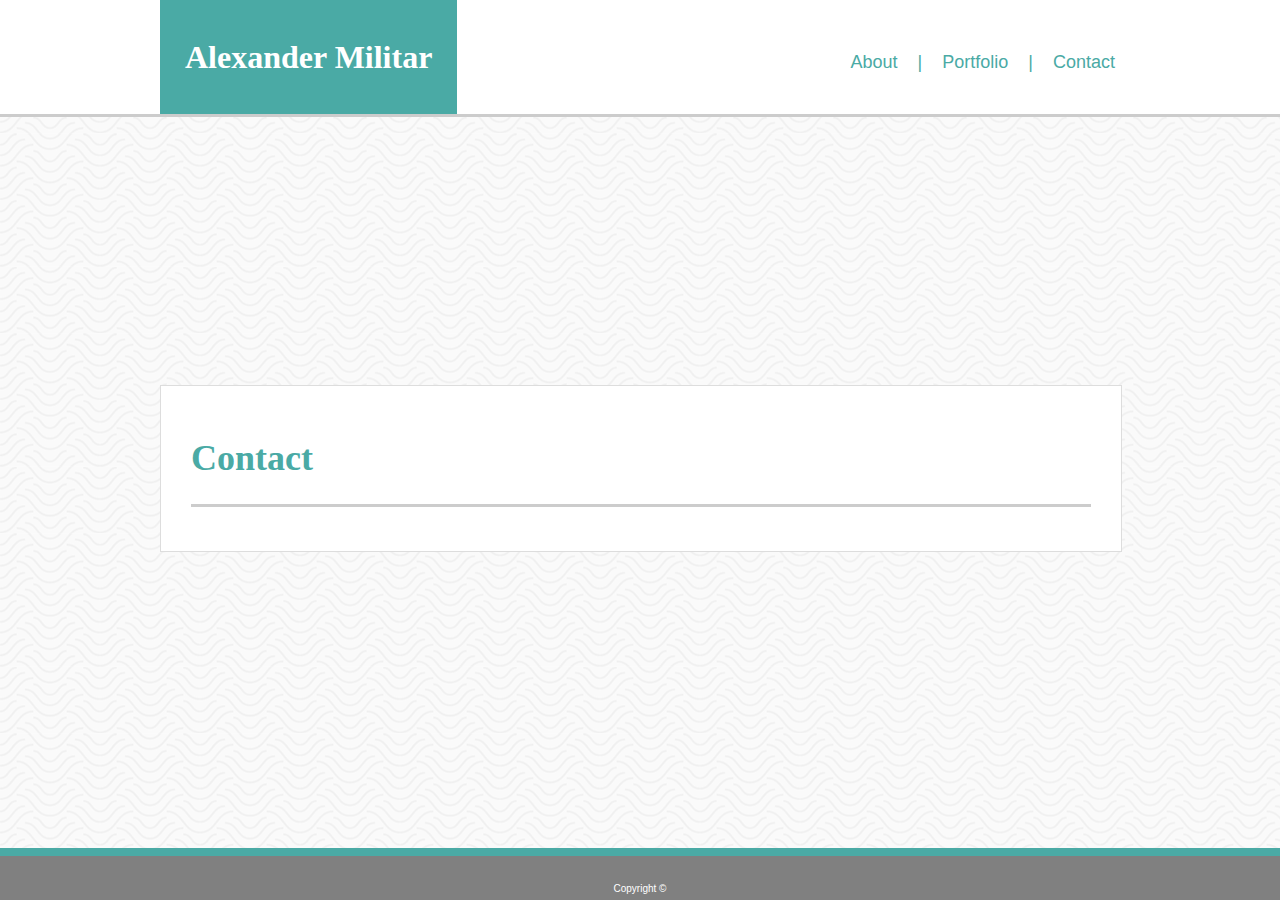
==== contact.html @ 3c73b64d "Index finished with sticky footer done, framework of portfolio and contact add" ====
<!DOCTYPE html>
<html>
    <head>
        <title>
            Alexander Militar Contact
        </title>

        <!--CSS LINK-->
        <link rel="stylesheet" type="text/css" href="css/style.css">
        
    </head>
    <body> 
        
    <!--GRID START, 3 columns, 4 rows-->
    <div class="gridcontainer">
        <div class="header">
        <h1>

            <!--START OF FULLSCREEN HEADER-->
            <div class="TopBox">
                <!--NAME-->
                <div class="yourname">
                    Alexander Militar
                </div>
                <!--NAVIGATION BUTTONS-->
                <div class="navigation">
                    <!--ABOUT BUTTON-->
                    <a href="index.html" class="button">
                        About
                    </a>
                    |
                    <!--PORTFOLIO BUTTON-->
                    <a href="portfolio.html" class="button">
                        Portfolio
                    </a>
                    |
                    <!--CONTACT BUTTON-->
                    <a href="contact.html" class="button">
                        Contact
                    </a>
                </div>
            </div> 
            <!--END OF FULLSCREEN HEADER-->
        </h1>
        </div>

        <!--BOX START-->
        <div class="content">
            <h1 class="aboutme">
                Contact
            </h1>
        </div>
        <!--BOX END-->
        <footer>
                <small>Copyright ©</small>
        </footer>
    </div>
    <!--END OF GRID-->
    </body>
</html>
---- css/style.css ----
h1 {
    font-family: Georgia, 'Times New Roman', Times, serif;
}

.gridcontainer{
    display: grid;
    grid-template-columns: auto 960px auto;
    grid-auto-rows: 117px 1px auto 1px 80px;
    position: absolute;
    width: 100vw;
    left: 0;
    top: 0;
    right: 0;
    min-height: 100%;
}

.header {
    background-color: #ffffff;
    grid-column: span 3;
    grid-row: 1;
    border: hidden;
    border-bottom: solid;
    border-color: #cccccc;
    margin-top: -21px;
    /*height: 97.5%;*/
}


.yourname {
    padding: 25px 25px 25px 25px;
    background: #4aaaa5;
    color: #ffffff;
    width: auto;
}

.navigation{
    font-size: 18px;
    font-family: Arial, Helvetica, sans-serif;
    font-weight: normal;
    word-spacing: 10px;
    color: #4aaaa5;
}

.TopBox{
    display: flex;
    flex-direction: row;
    justify-content: space-between;
    width: 960px;
    margin-left: auto;
    margin-right: auto;
    align-items: baseline;
}

body{
    font-family: Arial, Helvetica, sans-serif;
    line-height: 2;
    color: #777777;
    background-image: url("../images/papyrus.png");
    /*background-color: blue;*/
    height: 100%;
    width: 100%;
}


.content{
    background-color: #ffffff;
    border: 1px solid;
    border-color: #dddddd;
    padding: 1px 30px 20px 30px;
    width: 900px;
    margin: auto;
    grid-column: 2;
    grid-row: 3;
    font-size: 18px;
} 

.aboutme {
    font-family: Georgia, 'Times New Roman', Times, serif;
    color: #4aaaa5;
    border: hidden;
    border-bottom: solid;
    border-color: #cccccc;
    padding-bottom: 10px;
    padding-top: 10px;
}

.button {
    border: none;
    text-align: center;
    display: inline-block;
    padding-left: 5px;
    padding-right: 5px;
    font-size: inherit;
    text-decoration: none;
    color: inherit;
    font-size: inherit;
}

.button:hover{
    transition:0.4s;
    transform: scale(1.2);
    color: inherit;
    text-decoration: none;
    font-weight: bold;
}

footer{
    text-align: center;
    border-top: 8px solid #4aaaa5;
    color: white;
    background: gray;
    grid-column: span 3;
    grid-row: 5;
    padding-top: 20px;
    align-self: end;
    font-size: 12px;
}
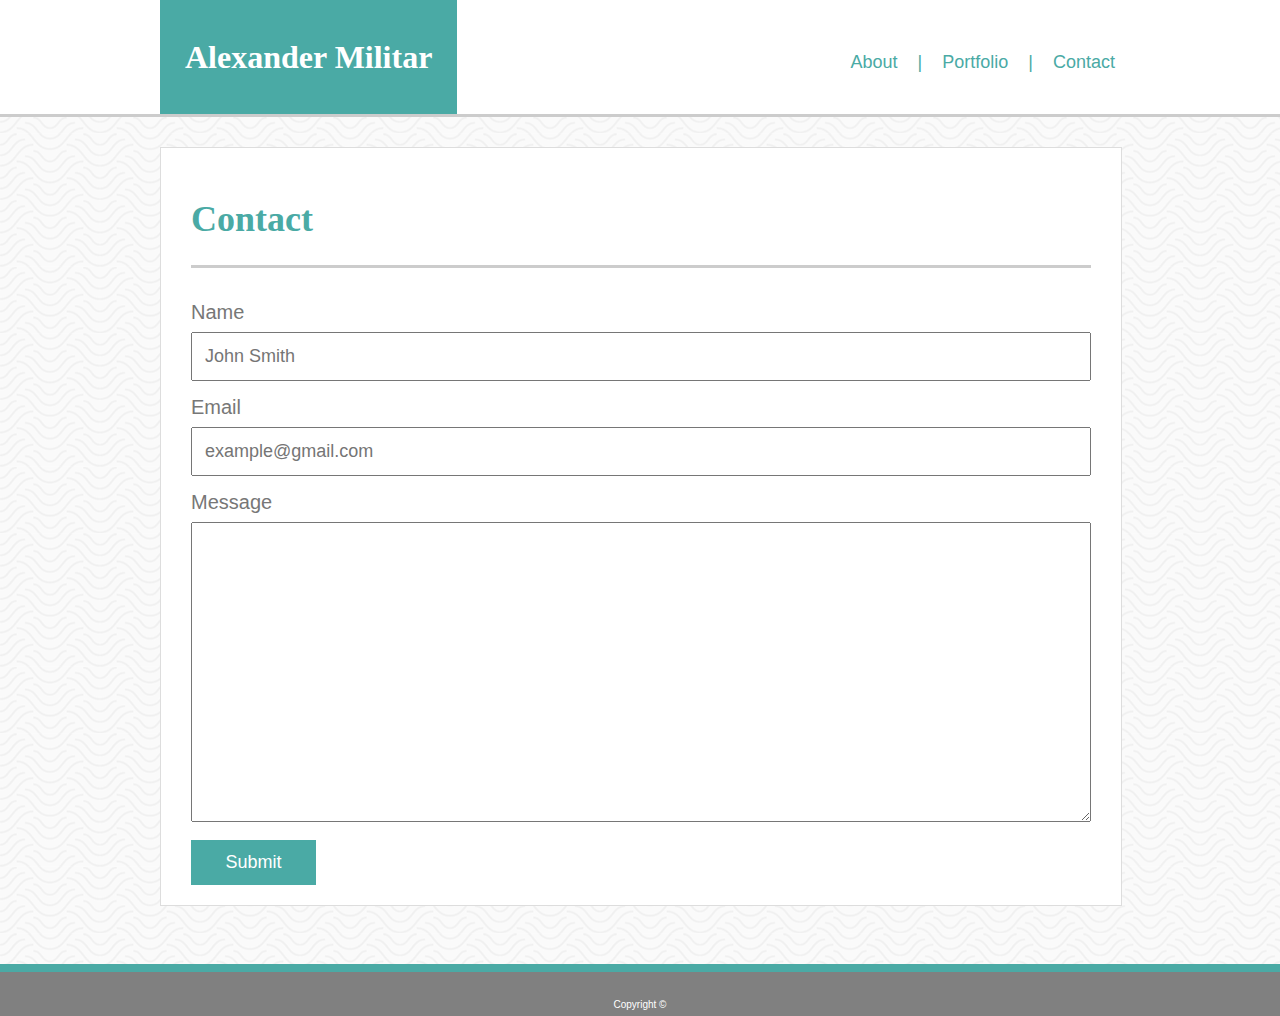
==== commit 8f54cc3d: "Contact form page finished and styled" ====
--- a/contact.html
+++ b/contact.html
@@ -46,9 +46,23 @@
 
         <!--BOX START-->
         <div class="content">
-            <h1 class="aboutme">
+            <h1 class="contentTitle">
                 Contact
             </h1>
+            <form>
+            <label for="name">Name</label>
+            <br>
+            <input type="text" name="name" placeholder="John Smith">
+            <br>
+            <label for="email">Email</label>
+            <br>
+            <input type="text" name="email" placeholder="example@gmail.com">
+            <br>
+            <label for="message">Message</label>
+            <br>
+            <textarea name="message" style="height: 300px"></textarea>
+            <input type="submit" value="Submit">
+        </form>
         </div>
         <!--BOX END-->
         <footer>
--- a/css/style.css
+++ b/css/style.css
@@ -1,11 +1,23 @@
+/*BASE PAGE CSS START */
 h1 {
     font-family: Georgia, 'Times New Roman', Times, serif;
 }
 
+body{
+    font-family: Arial, Helvetica, sans-serif;
+    line-height: 2;
+    color: #777777;
+    background-image: url("../images/papyrus.png");
+    /*background-color: blue;*/
+    height: 100%;
+    width: 100%;
+} 
+
+/* GRID CSS, 3x5*/
 .gridcontainer{
     display: grid;
     grid-template-columns: auto 960px auto;
-    grid-auto-rows: 117px 1px auto 1px 80px;
+    grid-template-rows: 117px 30px auto 30px 80px;
     position: absolute;
     width: 100vw;
     left: 0;
@@ -14,6 +26,7 @@
     min-height: 100%;
 }
 
+/*HEADER COMPONENTS START*/
 .header {
     background-color: #ffffff;
     grid-column: span 3;
@@ -22,9 +35,7 @@
     border-bottom: solid;
     border-color: #cccccc;
     margin-top: -21px;
-    /*height: 97.5%;*/
-}
-
+}
 
 .yourname {
     padding: 25px 25px 25px 25px;
@@ -51,17 +62,28 @@
     align-items: baseline;
 }
 
-body{
-    font-family: Arial, Helvetica, sans-serif;
-    line-height: 2;
-    color: #777777;
-    background-image: url("../images/papyrus.png");
-    /*background-color: blue;*/
-    height: 100%;
-    width: 100%;
-}
-
-
+.button {
+    border: none;
+    text-align: center;
+    display: inline-block;
+    padding-left: 5px;
+    padding-right: 5px;
+    font-size: inherit;
+    text-decoration: none;
+    color: inherit;
+    font-size: inherit;
+}
+
+.button:hover{
+    transition:0.4s;
+    transform: scale(1.2);
+    color: inherit;
+    text-decoration: none;
+    font-weight: bold;
+}
+/*HEADER COMPONENTS END*/
+
+/*CONTENT START*/
 .content{
     background-color: #ffffff;
     border: 1px solid;
@@ -74,7 +96,7 @@
     font-size: 18px;
 } 
 
-.aboutme {
+.contentTitle {
     font-family: Georgia, 'Times New Roman', Times, serif;
     color: #4aaaa5;
     border: hidden;
@@ -83,27 +105,9 @@
     padding-bottom: 10px;
     padding-top: 10px;
 }
-
-.button {
-    border: none;
-    text-align: center;
-    display: inline-block;
-    padding-left: 5px;
-    padding-right: 5px;
-    font-size: inherit;
-    text-decoration: none;
-    color: inherit;
-    font-size: inherit;
-}
-
-.button:hover{
-    transition:0.4s;
-    transform: scale(1.2);
-    color: inherit;
-    text-decoration: none;
-    font-weight: bold;
-}
-
+/*CONTENT END*/
+
+/*FOOTER*/
 footer{
     text-align: center;
     border-top: 8px solid #4aaaa5;
@@ -114,4 +118,90 @@
     padding-top: 20px;
     align-self: end;
     font-size: 12px;
-}+}
+/*BASE PAGE CSS END*/
+
+/*SPECIFIC PAGE CSS*/
+/*PORTFOLIO*/
+
+/*PORTFOLIO GRID 2x4*/
+.portfolioGrid{
+    display: grid;
+    grid-template-columns: auto auto;
+    grid-template-rows: auto auto auto auto;
+    grid-column-gap: 30px;
+    grid-row-gap: 30px;
+    justify-content: start;
+    justify-items: center;
+}
+
+.gridPic{
+    object-fit: cover;
+    height: 200px;
+    width: 250px;
+    position: relative;
+    grid-column: inherit;
+    grid-row: inherit;
+    transition:0.4s;
+}
+
+.gridPic:hover{
+    box-shadow: 0 12px 16px 0 black;
+    transition:0.4s;
+    cursor: pointer;
+}
+
+.gridPic .portfolioText{
+    position: absolute;
+    grid-column: inherit;
+    grid-row: inherit;
+    background: #4aaaa5;
+    color: #ffffff;
+    top: 75%;
+    left: 0;
+    margin: auto 0;
+    text-align: center;
+    z-index: 1;
+    width: 250px;
+    height: 40px;
+}
+/*PORTFOLIO END*/
+
+/*CONTACT START*/
+
+input[type=submit]{
+    background: #4aaaa5;
+    color: white;
+    width: 125px;
+    padding: auto 0;
+    text-align: center;
+    border: solid 1px;
+    border-color:#4aaaa5;
+    text-decoration: none;
+    font-size: 18px;
+    height: 45px;
+}
+
+input[type=submit]:hover{
+    text-decoration: none;
+    background: white;
+    color: #4aaaa5;
+    transition: 0.4s;
+    cursor: pointer;
+}
+
+input[type=text], select, textarea{
+    width: 100%;
+    box-sizing: border-box;
+    padding: 12px;
+    font-size: 18px;
+    resize: vertical;
+    text-align: left;
+    margin-bottom: 6px;
+}
+
+label{
+    font-size: 20px;
+}
+
+/*CONTACT END*/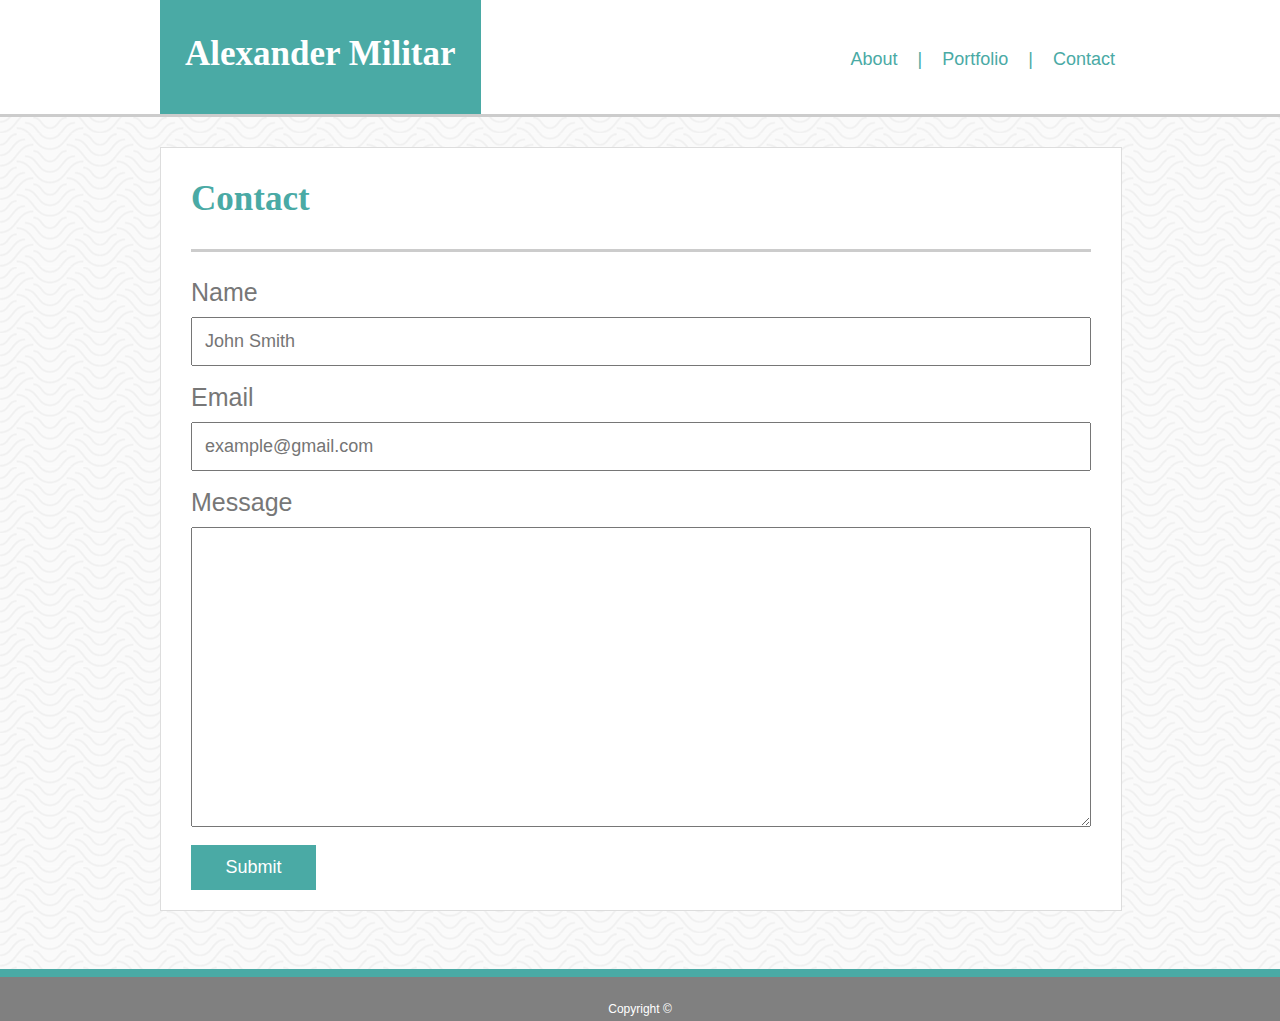
==== commit c440b808: "CSS reset sheet added and text alignments changed" ====
--- a/contact.html
+++ b/contact.html
@@ -5,6 +5,8 @@
             Alexander Militar Contact
         </title>
 
+        <!--CSS Reset-->
+        <link rel="stylesheet" href="css/reset.css">
         <!--CSS LINK-->
         <link rel="stylesheet" type="text/css" href="css/style.css">
         
--- a/css/style.css
+++ b/css/style.css
@@ -1,6 +1,10 @@
 /*BASE PAGE CSS START */
 h1 {
     font-family: Georgia, 'Times New Roman', Times, serif;
+    font-size: 35px;
+    font-weight: bold;
+    margin-bottom: 15px;
+    margin-top: 15px;
 }
 
 body{
@@ -12,6 +16,14 @@
     height: 100%;
     width: 100%;
 } 
+
+p {
+    display: block;
+    margin-top: 1em;
+    margin-bottom: 1em;
+    margin-left: 0;
+    margin-right: 0;
+  }
 
 /* GRID CSS, 3x5*/
 .gridcontainer{
@@ -102,9 +114,10 @@
     border: hidden;
     border-bottom: solid;
     border-color: #cccccc;
-    padding-bottom: 10px;
-    padding-top: 10px;
-}
+    padding-bottom: 15px;
+    padding-top: 0px;
+}
+
 /*CONTENT END*/
 
 /*FOOTER*/
@@ -146,7 +159,7 @@
 }
 
 .gridPic:hover{
-    box-shadow: 0 12px 16px 0 black;
+    box-shadow: 0 12px 16px 0 gray;
     transition:0.4s;
     cursor: pointer;
 }
@@ -201,7 +214,7 @@
 }
 
 label{
-    font-size: 20px;
+    font-size: 25px;
 }
 
 /*CONTACT END*/